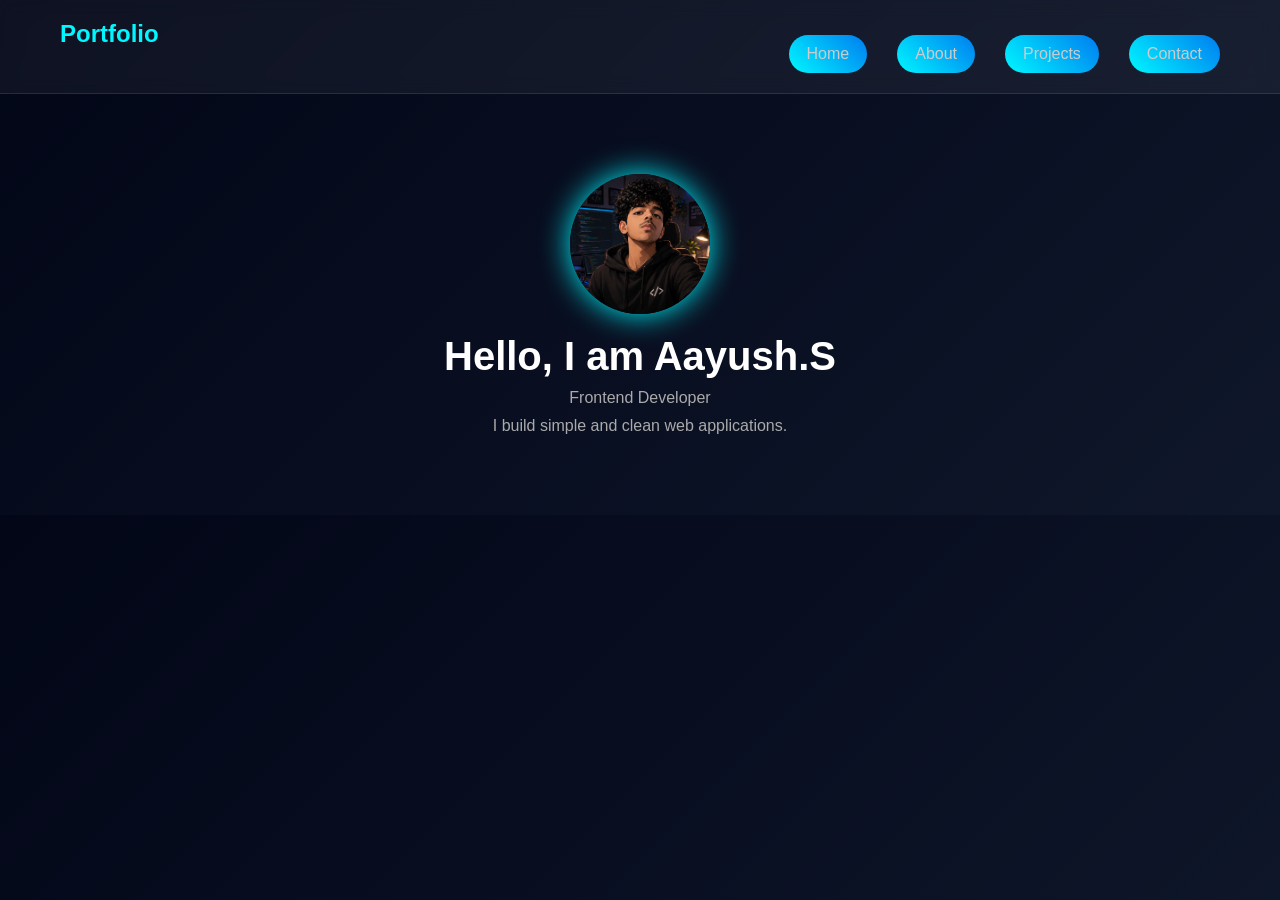
==== index.html @ 899ebd4c "Update index.html" ====
<!DOCTYPE html>
<html>
<head>
  <title>Home</title>
  <link rel="stylesheet" href="style.css">
</head>
<body>

<nav class="navbar">
  <h2>Portfolio</h2>
  <ul>
    <li><a href="index.html">Home</a></li>
    <li><a href="about.html">About</a></li>
    <li><a href="projects.html">Projects</a></li>
    <li><a href="contact.html">Contact</a></li>
  </ul>
</nav>

<section class="home">
  <img src="profile.png" class="profile-img">
  <h1>Hello, I am Aayush.S</h1>
  <p>Frontend Developer</p>
  <p>I build simple and clean web applications.</p>
</section>

</body>
</html>
---- style.css ----
/* RESET */
* {
  margin: 0;
  padding: 0;
  box-sizing: border-box;
  font-family: 'Segoe UI', sans-serif;
}

/* BACKGROUND */
body {
  background: linear-gradient(135deg, #020617, #0f172a);
  color: #fff;
}

/* NAVBAR */
.navbar {
  display: flex;
  justify-content: space-between;
  padding: 20px 60px;
  background: rgba(255,255,255,0.05);
  backdrop-filter: blur(10px);
  border-bottom: 1px solid rgba(255,255,255,0.1);
}

.navbar h2 {
  color: #00f7ff;
}

.navbar ul {
  display: flex;
  gap: 30px;
  list-style: none;
}

.navbar a {
  color: #ccc;
  text-decoration: none;
  transition: 0.3s;
  position: relative;
}

.navbar a:hover {
  color: #00f7ff;
}

/* SECTIONS */
section {
  padding: 80px 20px;
  text-align: center;
}

/* HOME */
.home {
  display: flex;
  flex-direction: column;
  align-items: center;
}

.profile-img {
  width: 140px;
  border-radius: 50%;
  box-shadow: 0 0 30px #00f7ff;
  margin-bottom: 20px;
}

.home h1 {
  font-size: 2.5rem;
}

.home p {
  color: #aaa;
  margin-top: 10px;
}

/* GLASS CARD */
.card {
  background: rgba(255,255,255,0.05);
  backdrop-filter: blur(15px);
  border-radius: 15px;
  padding: 30px;
  margin: 20px auto;
  width: 80%;
  max-width: 600px;
  border: 1px solid rgba(255,255,255,0.1);
}

/* PROJECTS */
.projects {
  display: flex;
  justify-content: center;
  gap: 40px;
  flex-wrap: wrap;
}

.project-card {
  width: 260px;
  padding: 20px;
  border-radius: 15px;
  background: rgba(255,255,255,0.05);
  backdrop-filter: blur(12px);
  transition: 0.3s;
  border: 1px solid rgba(255,255,255,0.1);
}

.project-card:hover {
  transform: translateY(-10px) scale(1.05);
  box-shadow: 0 0 25px rgba(0,255,255,0.4);
}

.project-card img {
  width: 100%;
  border-radius: 10px;
}

/* BUTTON */
a, button {
  display: inline-block;
  margin-top: 15px;
  padding: 10px 18px;
  border-radius: 25px;
  background: linear-gradient(45deg, #00f7ff, #007cf0);
  color: #000;
  text-decoration: none;
  border: none;
  cursor: pointer;
  transition: 0.3s;
}

a:hover, button:hover {
  transform: scale(1.1);
}

/* FORM */
input, textarea {
  width: 80%;
  padding: 10px;
  margin: 10px 0;
  border-radius: 10px;
  border: none;
  outline: none;
}

/* FOOTER */
footer {
  text-align: center;
  padding: 20px;
  color: #777;
}
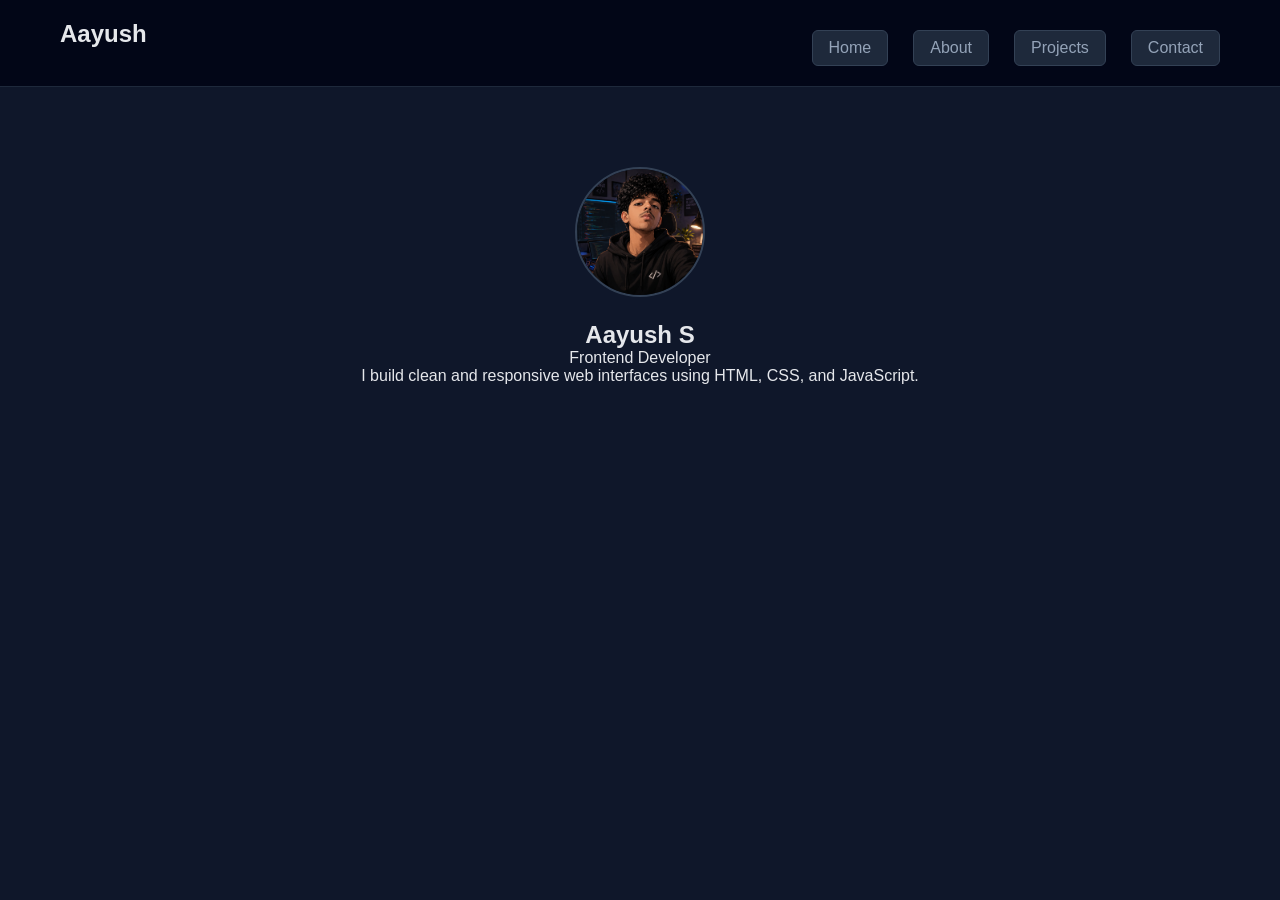
==== commit 54a526ba: "Update index.html" ====
--- a/index.html
+++ b/index.html
@@ -1,13 +1,13 @@
 <!DOCTYPE html>
 <html>
 <head>
-  <title>Home</title>
+  <title>Portfolio</title>
   <link rel="stylesheet" href="style.css">
 </head>
 <body>
 
 <nav class="navbar">
-  <h2>Portfolio</h2>
+  <h2>Aayush</h2>
   <ul>
     <li><a href="index.html">Home</a></li>
     <li><a href="about.html">About</a></li>
@@ -18,9 +18,11 @@
 
 <section class="home">
   <img src="profile.png" class="profile-img">
-  <h1>Hello, I am Aayush.S</h1>
-  <p>Frontend Developer</p>
-  <p>I build simple and clean web applications.</p>
+  <h1>Aayush S</h1>
+  <p class="tagline">Frontend Developer</p>
+  <p class="desc">
+    I build clean and responsive web interfaces using HTML, CSS, and JavaScript.
+  </p>
 </section>
 
 </body>
--- a/style.css
+++ b/style.css
@@ -6,10 +6,10 @@
   font-family: 'Segoe UI', sans-serif;
 }
 
-/* BACKGROUND */
+/* BODY */
 body {
-  background: linear-gradient(135deg, #020617, #0f172a);
-  color: #fff;
+  background: #0f172a;
+  color: #e5e7eb;
 }
 
 /* NAVBAR */
@@ -17,30 +17,23 @@
   display: flex;
   justify-content: space-between;
   padding: 20px 60px;
-  background: rgba(255,255,255,0.05);
-  backdrop-filter: blur(10px);
-  border-bottom: 1px solid rgba(255,255,255,0.1);
-}
-
-.navbar h2 {
-  color: #00f7ff;
+  background: #020617;
+  border-bottom: 1px solid #1e293b;
 }
 
 .navbar ul {
   display: flex;
-  gap: 30px;
+  gap: 25px;
   list-style: none;
 }
 
 .navbar a {
-  color: #ccc;
+  color: #94a3b8;
   text-decoration: none;
-  transition: 0.3s;
-  position: relative;
 }
 
 .navbar a:hover {
-  color: #00f7ff;
+  color: white;
 }
 
 /* SECTIONS */
@@ -49,85 +42,64 @@
   text-align: center;
 }
 
-/* HOME */
-.home {
-  display: flex;
-  flex-direction: column;
-  align-items: center;
-}
-
+/* PROFILE */
 .profile-img {
-  width: 140px;
+  width: 130px;
   border-radius: 50%;
-  box-shadow: 0 0 30px #00f7ff;
+  border: 2px solid #334155;
   margin-bottom: 20px;
 }
 
-.home h1 {
-  font-size: 2.5rem;
-}
-
-.home p {
-  color: #aaa;
-  margin-top: 10px;
-}
-
-/* GLASS CARD */
+/* CARD */
 .card {
-  background: rgba(255,255,255,0.05);
-  backdrop-filter: blur(15px);
-  border-radius: 15px;
+  background: #020617;
   padding: 30px;
-  margin: 20px auto;
+  border-radius: 12px;
+  border: 1px solid #1e293b;
   width: 80%;
   max-width: 600px;
-  border: 1px solid rgba(255,255,255,0.1);
+  margin: auto;
 }
 
 /* PROJECTS */
 .projects {
   display: flex;
   justify-content: center;
-  gap: 40px;
+  gap: 30px;
   flex-wrap: wrap;
 }
 
 .project-card {
   width: 260px;
   padding: 20px;
-  border-radius: 15px;
-  background: rgba(255,255,255,0.05);
-  backdrop-filter: blur(12px);
-  transition: 0.3s;
-  border: 1px solid rgba(255,255,255,0.1);
+  background: #020617;
+  border-radius: 12px;
+  border: 1px solid #1e293b;
 }
 
 .project-card:hover {
-  transform: translateY(-10px) scale(1.05);
-  box-shadow: 0 0 25px rgba(0,255,255,0.4);
+  transform: translateY(-5px);
 }
 
 .project-card img {
   width: 100%;
-  border-radius: 10px;
+  border-radius: 8px;
 }
 
 /* BUTTON */
 a, button {
   display: inline-block;
-  margin-top: 15px;
-  padding: 10px 18px;
-  border-radius: 25px;
-  background: linear-gradient(45deg, #00f7ff, #007cf0);
-  color: #000;
+  margin-top: 10px;
+  padding: 8px 16px;
+  background: #1e293b;
+  color: white;
+  border-radius: 6px;
   text-decoration: none;
-  border: none;
-  cursor: pointer;
-  transition: 0.3s;
+  border: 1px solid #334155;
 }
 
 a:hover, button:hover {
-  transform: scale(1.1);
+  background: #334155;
 }
 
 /* FORM */
@@ -135,14 +107,15 @@
   width: 80%;
   padding: 10px;
   margin: 10px 0;
-  border-radius: 10px;
-  border: none;
-  outline: none;
+  border-radius: 6px;
+  border: 1px solid #334155;
+  background: #020617;
+  color: white;
 }
 
 /* FOOTER */
 footer {
+  padding: 20px;
   text-align: center;
-  padding: 20px;
-  color: #777;
+  color: #6b7280;
 }
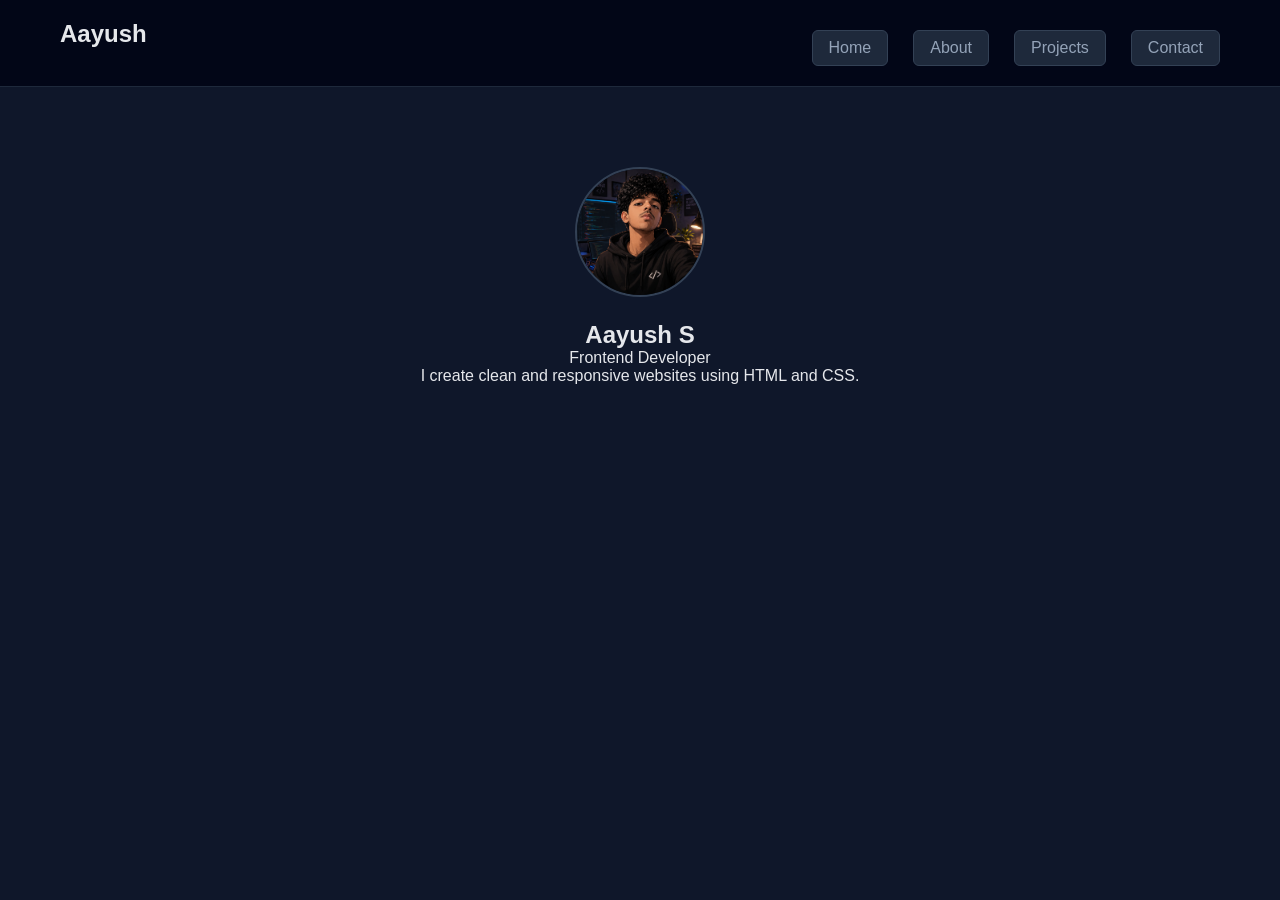
==== commit f689cf57: "Update index.html" ====
--- a/index.html
+++ b/index.html
@@ -21,7 +21,7 @@
   <h1>Aayush S</h1>
   <p class="tagline">Frontend Developer</p>
   <p class="desc">
-    I build clean and responsive web interfaces using HTML, CSS, and JavaScript.
+    I create clean and responsive websites using HTML and CSS.
   </p>
 </section>
 
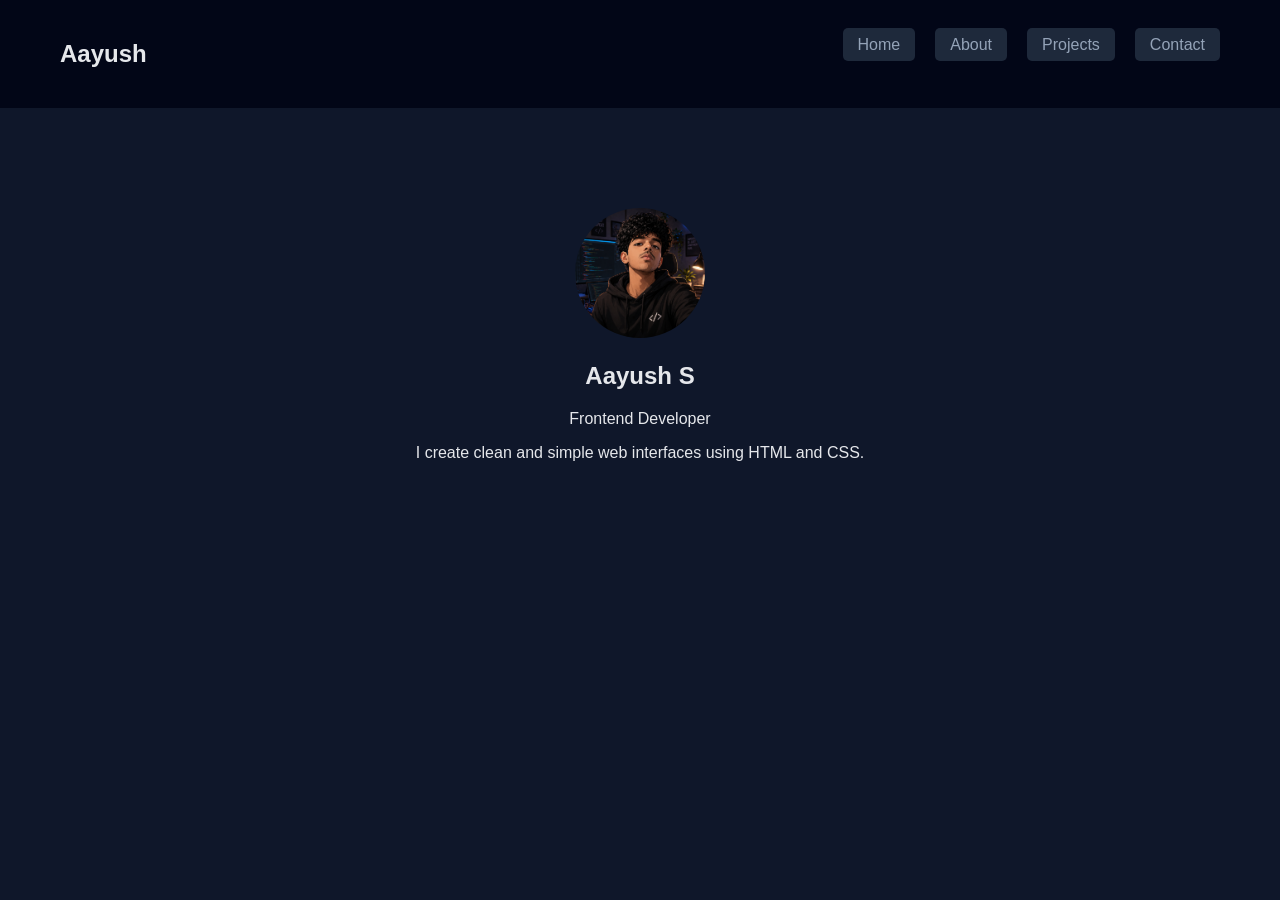
==== commit 9e11ded2: "Update index.html" ====
--- a/index.html
+++ b/index.html
@@ -20,9 +20,7 @@
   <img src="profile.png" class="profile-img">
   <h1>Aayush S</h1>
   <p class="tagline">Frontend Developer</p>
-  <p class="desc">
-    I create clean and responsive websites using HTML and CSS.
-  </p>
+  <p class="desc">I create clean and simple web interfaces using HTML and CSS.</p>
 </section>
 
 </body>
--- a/style.css
+++ b/style.css
@@ -1,13 +1,6 @@
-/* RESET */
-* {
+body {
   margin: 0;
-  padding: 0;
-  box-sizing: border-box;
-  font-family: 'Segoe UI', sans-serif;
-}
-
-/* BODY */
-body {
+  font-family: Arial;
   background: #0f172a;
   color: #e5e7eb;
 }
@@ -18,12 +11,11 @@
   justify-content: space-between;
   padding: 20px 60px;
   background: #020617;
-  border-bottom: 1px solid #1e293b;
 }
 
 .navbar ul {
   display: flex;
-  gap: 25px;
+  gap: 20px;
   list-style: none;
 }
 
@@ -36,29 +28,25 @@
   color: white;
 }
 
-/* SECTIONS */
-section {
-  padding: 80px 20px;
+/* HOME */
+.home {
   text-align: center;
+  padding: 100px;
 }
 
-/* PROFILE */
 .profile-img {
   width: 130px;
   border-radius: 50%;
-  border: 2px solid #334155;
-  margin-bottom: 20px;
 }
 
 /* CARD */
 .card {
   background: #020617;
   padding: 30px;
-  border-radius: 12px;
-  border: 1px solid #1e293b;
+  margin: 20px auto;
   width: 80%;
   max-width: 600px;
-  margin: auto;
+  border-radius: 10px;
 }
 
 /* PROJECTS */
@@ -66,56 +54,50 @@
   display: flex;
   justify-content: center;
   gap: 30px;
-  flex-wrap: wrap;
+  padding: 80px;
 }
 
 .project-card {
-  width: 260px;
+  width: 250px;
+  background: #020617;
   padding: 20px;
-  background: #020617;
-  border-radius: 12px;
-  border: 1px solid #1e293b;
+  border-radius: 10px;
+  text-align: center;
+  transition: 0.3s;
 }
 
 .project-card:hover {
-  transform: translateY(-5px);
+  transform: translateY(-8px);
 }
 
 .project-card img {
   width: 100%;
-  border-radius: 8px;
+}
+
+/* GALLERY */
+.gallery {
+  display: grid;
+  grid-template-columns: repeat(2, 1fr);
+  gap: 15px;
+  padding: 50px;
+}
+
+.gallery img {
+  width: 100%;
+  border-radius: 10px;
+  transition: 0.3s;
+}
+
+.gallery img:hover {
+  transform: scale(1.05);
 }
 
 /* BUTTON */
 a, button {
-  display: inline-block;
-  margin-top: 10px;
-  padding: 8px 16px;
   background: #1e293b;
   color: white;
-  border-radius: 6px;
+  padding: 8px 15px;
+  border-radius: 5px;
   text-decoration: none;
-  border: 1px solid #334155;
+  border: none;
 }
-
-a:hover, button:hover {
-  background: #334155;
-}
-
-/* FORM */
-input, textarea {
-  width: 80%;
-  padding: 10px;
-  margin: 10px 0;
-  border-radius: 6px;
-  border: 1px solid #334155;
-  background: #020617;
-  color: white;
-}
-
-/* FOOTER */
-footer {
-  padding: 20px;
-  text-align: center;
-  color: #6b7280;
-}
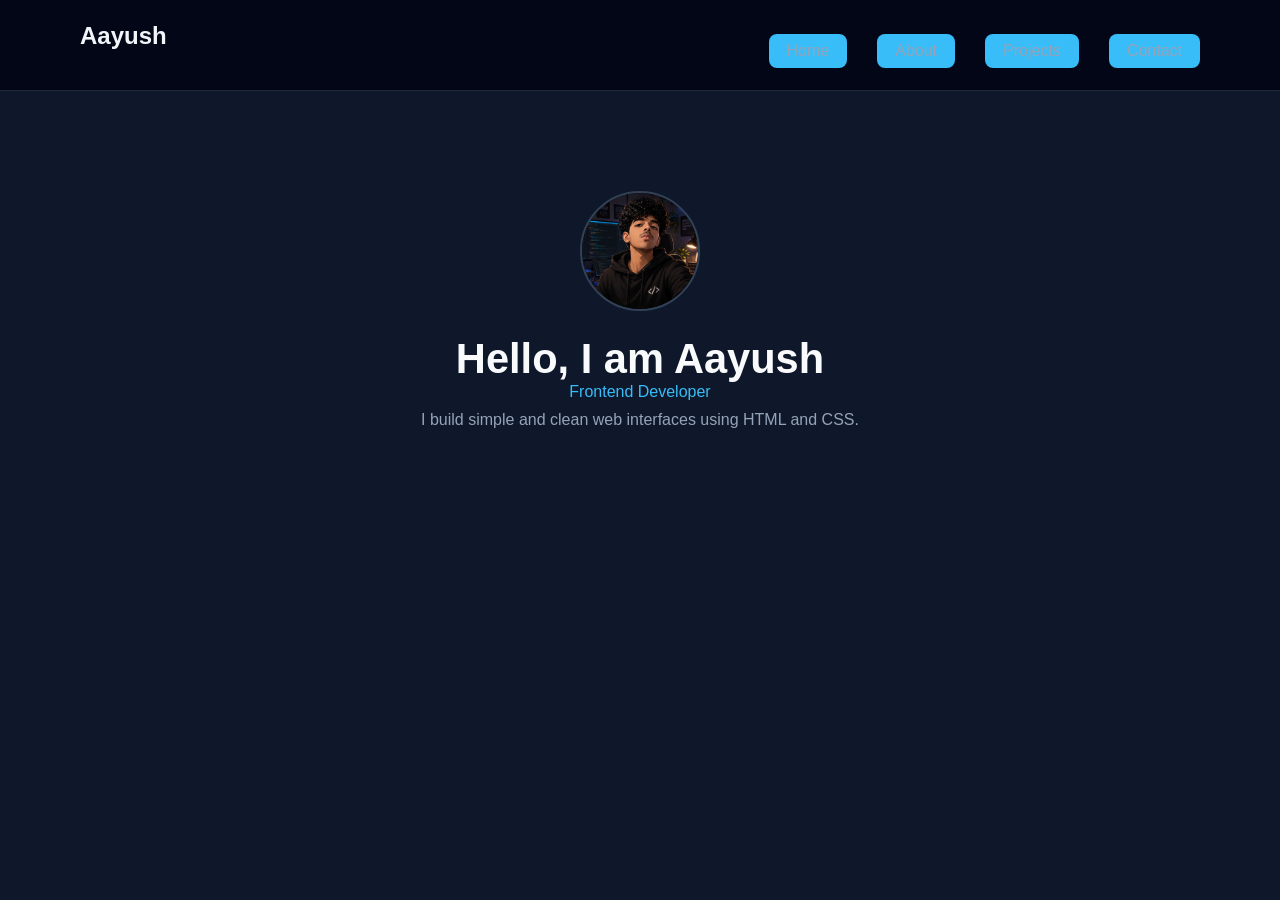
==== commit a1191768: "Update index.html" ====
--- a/index.html
+++ b/index.html
@@ -18,9 +18,9 @@
 
 <section class="home">
   <img src="profile.png" class="profile-img">
-  <h1>Aayush S</h1>
+  <h1>Hello, I am Aayush</h1>
   <p class="tagline">Frontend Developer</p>
-  <p class="desc">I create clean and simple web interfaces using HTML and CSS.</p>
+  <p class="desc">I build simple and clean web interfaces using HTML and CSS.</p>
 </section>
 
 </body>
--- a/style.css
+++ b/style.css
@@ -1,91 +1,125 @@
+/* RESET */
+* {
+  margin: 0;
+  padding: 0;
+  box-sizing: border-box;
+  font-family: "Segoe UI", sans-serif;
+}
+
+/* BODY */
 body {
-  margin: 0;
-  font-family: Arial;
-  background: #0f172a;
-  color: #e5e7eb;
+  background: #0f172a;   /* deep slate blue */
+  color: #e2e8f0;
 }
 
 /* NAVBAR */
 .navbar {
   display: flex;
   justify-content: space-between;
-  padding: 20px 60px;
+  padding: 22px 80px;
   background: #020617;
+  border-bottom: 1px solid #1e293b;
+}
+
+.navbar h2 {
+  color: #f1f5f9;
 }
 
 .navbar ul {
   display: flex;
-  gap: 20px;
+  gap: 30px;
   list-style: none;
 }
 
 .navbar a {
   color: #94a3b8;
   text-decoration: none;
+  transition: 0.2s;
 }
 
 .navbar a:hover {
-  color: white;
+  color: #38bdf8;  /* soft blue accent */
+}
+
+/* SECTION */
+section {
+  padding: 100px 20px;
+  text-align: center;
 }
 
 /* HOME */
-.home {
-  text-align: center;
-  padding: 100px;
+.home h1 {
+  font-size: 2.6rem;
+  color: #f8fafc;
 }
 
+.tagline {
+  color: #38bdf8;   /* accent */
+  margin-bottom: 10px;
+}
+
+.desc {
+  max-width: 500px;
+  margin: auto;
+  color: #94a3b8;
+}
+
+/* PROFILE */
 .profile-img {
-  width: 130px;
+  width: 120px;
   border-radius: 50%;
+  margin-bottom: 20px;
+  border: 2px solid #334155;
 }
 
 /* CARD */
 .card {
   background: #020617;
-  padding: 30px;
-  margin: 20px auto;
-  width: 80%;
+  border: 1px solid #1e293b;
+  padding: 40px;
   max-width: 600px;
-  border-radius: 10px;
+  margin: auto;
+  border-radius: 12px;
 }
 
 /* PROJECTS */
 .projects {
   display: flex;
   justify-content: center;
-  gap: 30px;
-  padding: 80px;
+  gap: 40px;
+  flex-wrap: wrap;
 }
 
 .project-card {
-  width: 250px;
+  width: 260px;
+  padding: 20px;
   background: #020617;
-  padding: 20px;
-  border-radius: 10px;
-  text-align: center;
-  transition: 0.3s;
+  border-radius: 12px;
+  border: 1px solid #1e293b;
+  transition: 0.2s;
 }
 
 .project-card:hover {
-  transform: translateY(-8px);
+  border-color: #38bdf8;
 }
 
 .project-card img {
   width: 100%;
+  border-radius: 8px;
 }
 
 /* GALLERY */
 .gallery {
   display: grid;
   grid-template-columns: repeat(2, 1fr);
-  gap: 15px;
-  padding: 50px;
+  gap: 18px;
+  padding: 60px;
 }
 
 .gallery img {
   width: 100%;
   border-radius: 10px;
-  transition: 0.3s;
+  transition: 0.2s;
 }
 
 .gallery img:hover {
@@ -94,10 +128,28 @@
 
 /* BUTTON */
 a, button {
-  background: #1e293b;
-  color: white;
-  padding: 8px 15px;
-  border-radius: 5px;
+  display: inline-block;
+  margin-top: 12px;
+  padding: 8px 18px;
+  border-radius: 8px;
+  background: #38bdf8;   /* clean blue */
+  color: #020617;
   text-decoration: none;
   border: none;
+  transition: 0.2s;
 }
+
+a:hover, button:hover {
+  background: #0ea5e9;
+}
+
+/* FORM */
+input, textarea {
+  width: 80%;
+  padding: 10px;
+  margin: 10px 0;
+  border-radius: 8px;
+  border: 1px solid #334155;
+  background: #020617;
+  color: white;
+}
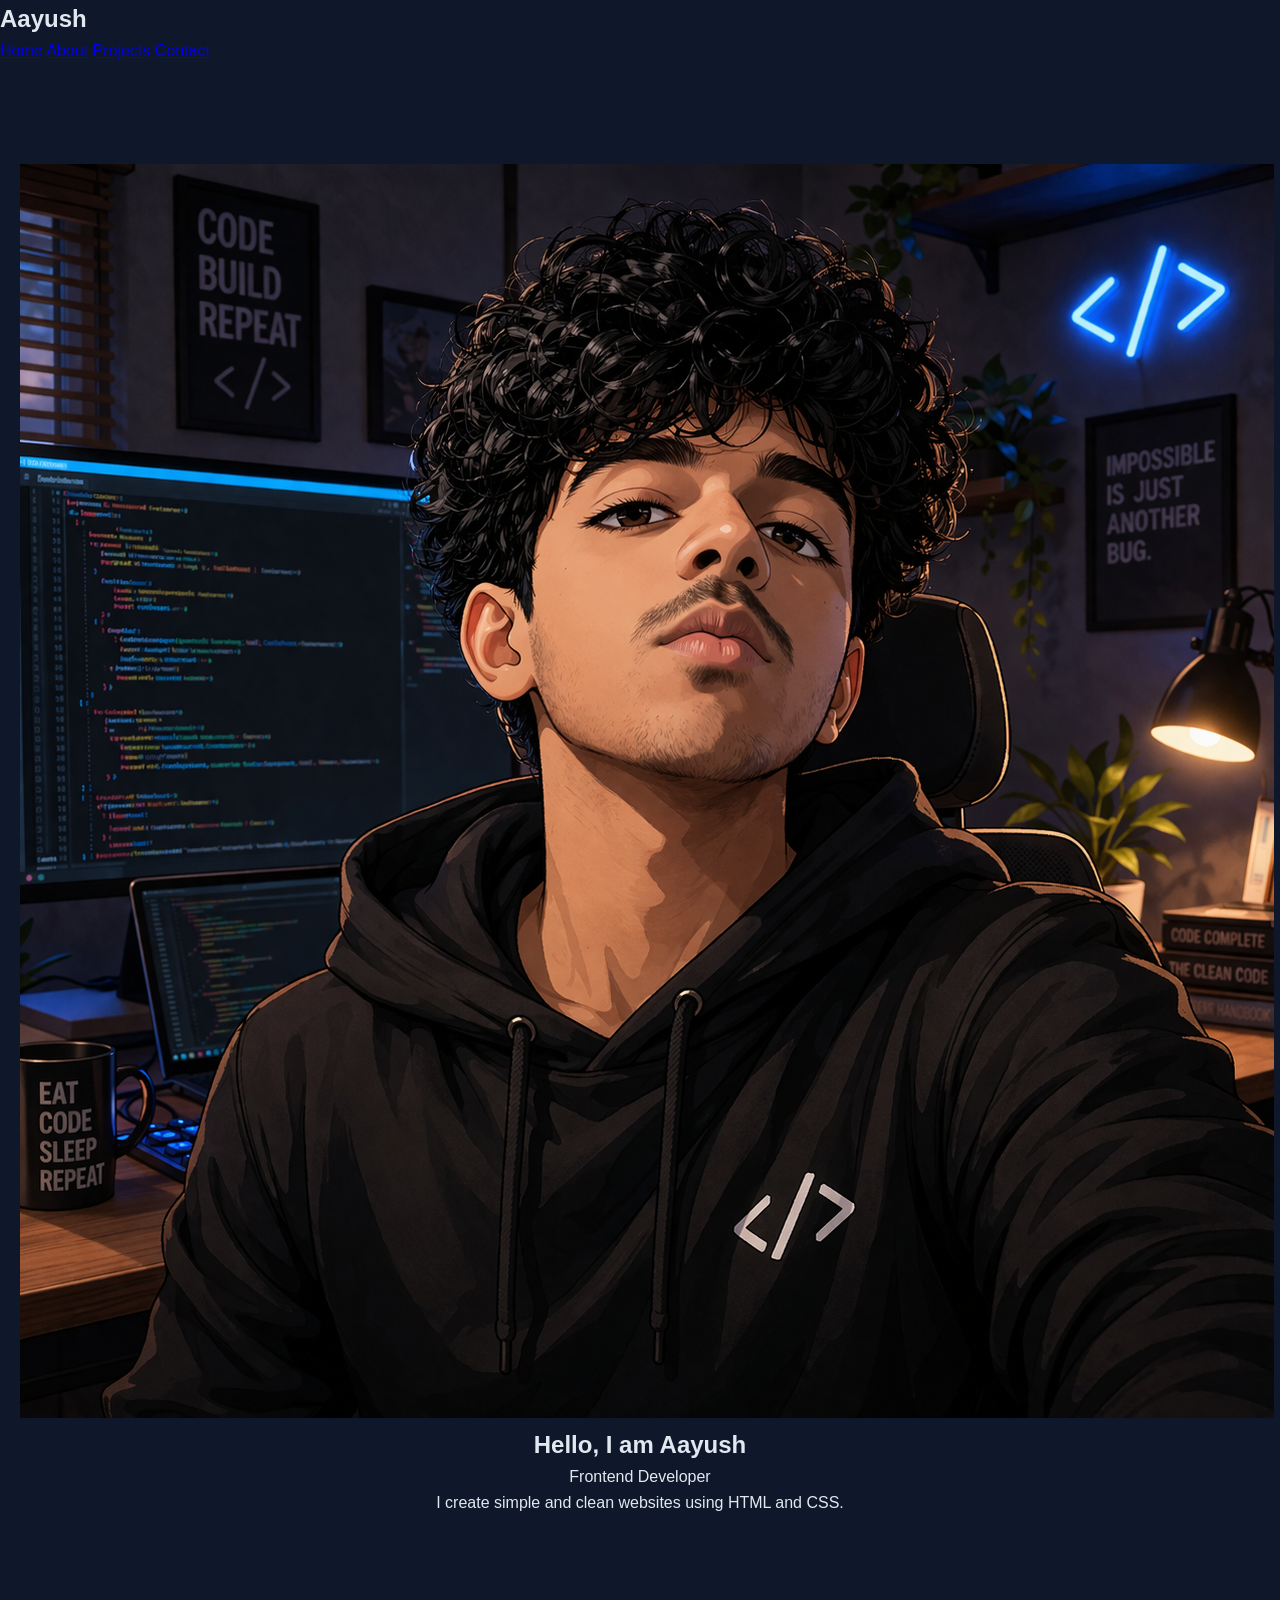
==== commit f6a90cef: "Update index.html" ====
--- a/index.html
+++ b/index.html
@@ -6,21 +6,21 @@
 </head>
 <body>
 
-<nav class="navbar">
+<nav>
   <h2>Aayush</h2>
-  <ul>
-    <li><a href="index.html">Home</a></li>
-    <li><a href="about.html">About</a></li>
-    <li><a href="projects.html">Projects</a></li>
-    <li><a href="contact.html">Contact</a></li>
-  </ul>
+  <div>
+    <a href="index.html">Home</a>
+    <a href="about.html">About</a>
+    <a href="projects.html">Projects</a>
+    <a href="contact.html">Contact</a>
+  </div>
 </nav>
 
-<section class="home">
-  <img src="profile.png" class="profile-img">
+<section class="center">
+  <img src="profile.png" class="profile">
   <h1>Hello, I am Aayush</h1>
-  <p class="tagline">Frontend Developer</p>
-  <p class="desc">I build simple and clean web interfaces using HTML and CSS.</p>
+  <p class="blue">Frontend Developer</p>
+  <p>I create simple and clean websites using HTML and CSS.</p>
 </section>
 
 </body>
--- a/style.css
+++ b/style.css
@@ -8,40 +8,44 @@
 
 /* BODY */
 body {
-  background: #0f172a;   /* deep slate blue */
+  background: #0f172a;
   color: #e2e8f0;
+  line-height: 1.6;
 }
 
 /* NAVBAR */
 .navbar {
   display: flex;
   justify-content: space-between;
+  align-items: center;
   padding: 22px 80px;
   background: #020617;
   border-bottom: 1px solid #1e293b;
 }
 
 .navbar h2 {
-  color: #f1f5f9;
+  color: #f8fafc;
+  letter-spacing: 1px;
 }
 
 .navbar ul {
   display: flex;
-  gap: 30px;
+  gap: 28px;
   list-style: none;
 }
 
 .navbar a {
   color: #94a3b8;
   text-decoration: none;
+  font-size: 15px;
   transition: 0.2s;
 }
 
 .navbar a:hover {
-  color: #38bdf8;  /* soft blue accent */
+  color: #38bdf8;
 }
 
-/* SECTION */
+/* SECTIONS */
 section {
   padding: 100px 20px;
   text-align: center;
@@ -49,37 +53,39 @@
 
 /* HOME */
 .home h1 {
-  font-size: 2.6rem;
+  font-size: 2.8rem;
   color: #f8fafc;
+  margin-bottom: 10px;
 }
 
 .tagline {
-  color: #38bdf8;   /* accent */
+  color: #38bdf8;
+  font-weight: 500;
   margin-bottom: 10px;
 }
 
 .desc {
+  color: #94a3b8;
   max-width: 500px;
   margin: auto;
-  color: #94a3b8;
 }
 
-/* PROFILE */
+/* PROFILE IMAGE */
 .profile-img {
   width: 120px;
   border-radius: 50%;
   margin-bottom: 20px;
-  border: 2px solid #334155;
+  border: 2px solid #1e293b;
 }
 
 /* CARD */
 .card {
   background: #020617;
-  border: 1px solid #1e293b;
-  padding: 40px;
+  padding: 50px 30px;
+  border-radius: 14px;
   max-width: 600px;
   margin: auto;
-  border-radius: 12px;
+  border: 1px solid #1e293b;
 }
 
 /* PROJECTS */
@@ -87,69 +93,103 @@
   display: flex;
   justify-content: center;
   gap: 40px;
+  padding-top: 40px;
   flex-wrap: wrap;
 }
 
 .project-card {
   width: 260px;
+  background: #020617;
   padding: 20px;
-  background: #020617;
-  border-radius: 12px;
+  border-radius: 14px;
   border: 1px solid #1e293b;
-  transition: 0.2s;
-}
-
-.project-card:hover {
-  border-color: #38bdf8;
+  text-align: center;
+  transition: 0.3s;
 }
 
 .project-card img {
   width: 100%;
+  border-radius: 10px;
+  margin-bottom: 15px;
+}
+
+.project-card h3 {
+  margin-bottom: 10px;
+  font-size: 18px;
+}
+
+.project-card a {
+  display: inline-block;
+  margin-top: 10px;
+  padding: 8px 18px;
+  background: #38bdf8;
+  color: #020617;
   border-radius: 8px;
+  text-decoration: none;
+  font-size: 14px;
+}
+
+.project-card:hover {
+  transform: translateY(-6px);
+  border-color: #38bdf8;
 }
 
 /* GALLERY */
-.gallery {
+.gallery-section h2 {
+  margin-bottom: 30px;
+}
+
+.gallery-grid {
   display: grid;
   grid-template-columns: repeat(2, 1fr);
-  gap: 18px;
-  padding: 60px;
+  gap: 22px;
+  max-width: 900px;
+  margin: auto;
 }
 
-.gallery img {
-  width: 100%;
-  border-radius: 10px;
-  transition: 0.2s;
+.gallery-card {
+  border-radius: 14px;
+  overflow: hidden;
+  border: 1px solid #1e293b;
+  transition: 0.3s;
 }
 
-.gallery img:hover {
-  transform: scale(1.05);
+.gallery-card img {
+  width: 100%;
+  display: block;
+  transition: 0.4s;
 }
 
-/* BUTTON */
-a, button {
-  display: inline-block;
-  margin-top: 12px;
-  padding: 8px 18px;
-  border-radius: 8px;
-  background: #38bdf8;   /* clean blue */
-  color: #020617;
-  text-decoration: none;
-  border: none;
-  transition: 0.2s;
+.gallery-card:hover {
+  transform: translateY(-6px);
+  border-color: #38bdf8;
 }
 
-a:hover, button:hover {
-  background: #0ea5e9;
+.gallery-card:hover img {
+  transform: scale(1.06);
 }
 
-/* FORM */
-input, textarea {
-  width: 80%;
-  padding: 10px;
-  margin: 10px 0;
-  border-radius: 8px;
-  border: 1px solid #334155;
-  background: #020617;
-  color: white;
+/* CONTACT */
+.card p {
+  margin-top: 10px;
+  color: #94a3b8;
 }
+
+/* RESPONSIVE */
+@media (max-width: 768px) {
+
+  .navbar {
+    padding: 20px;
+    flex-direction: column;
+    gap: 10px;
+  }
+
+  .projects {
+    flex-direction: column;
+    align-items: center;
+  }
+
+  .gallery-grid {
+    grid-template-columns: 1fr;
+  }
+}
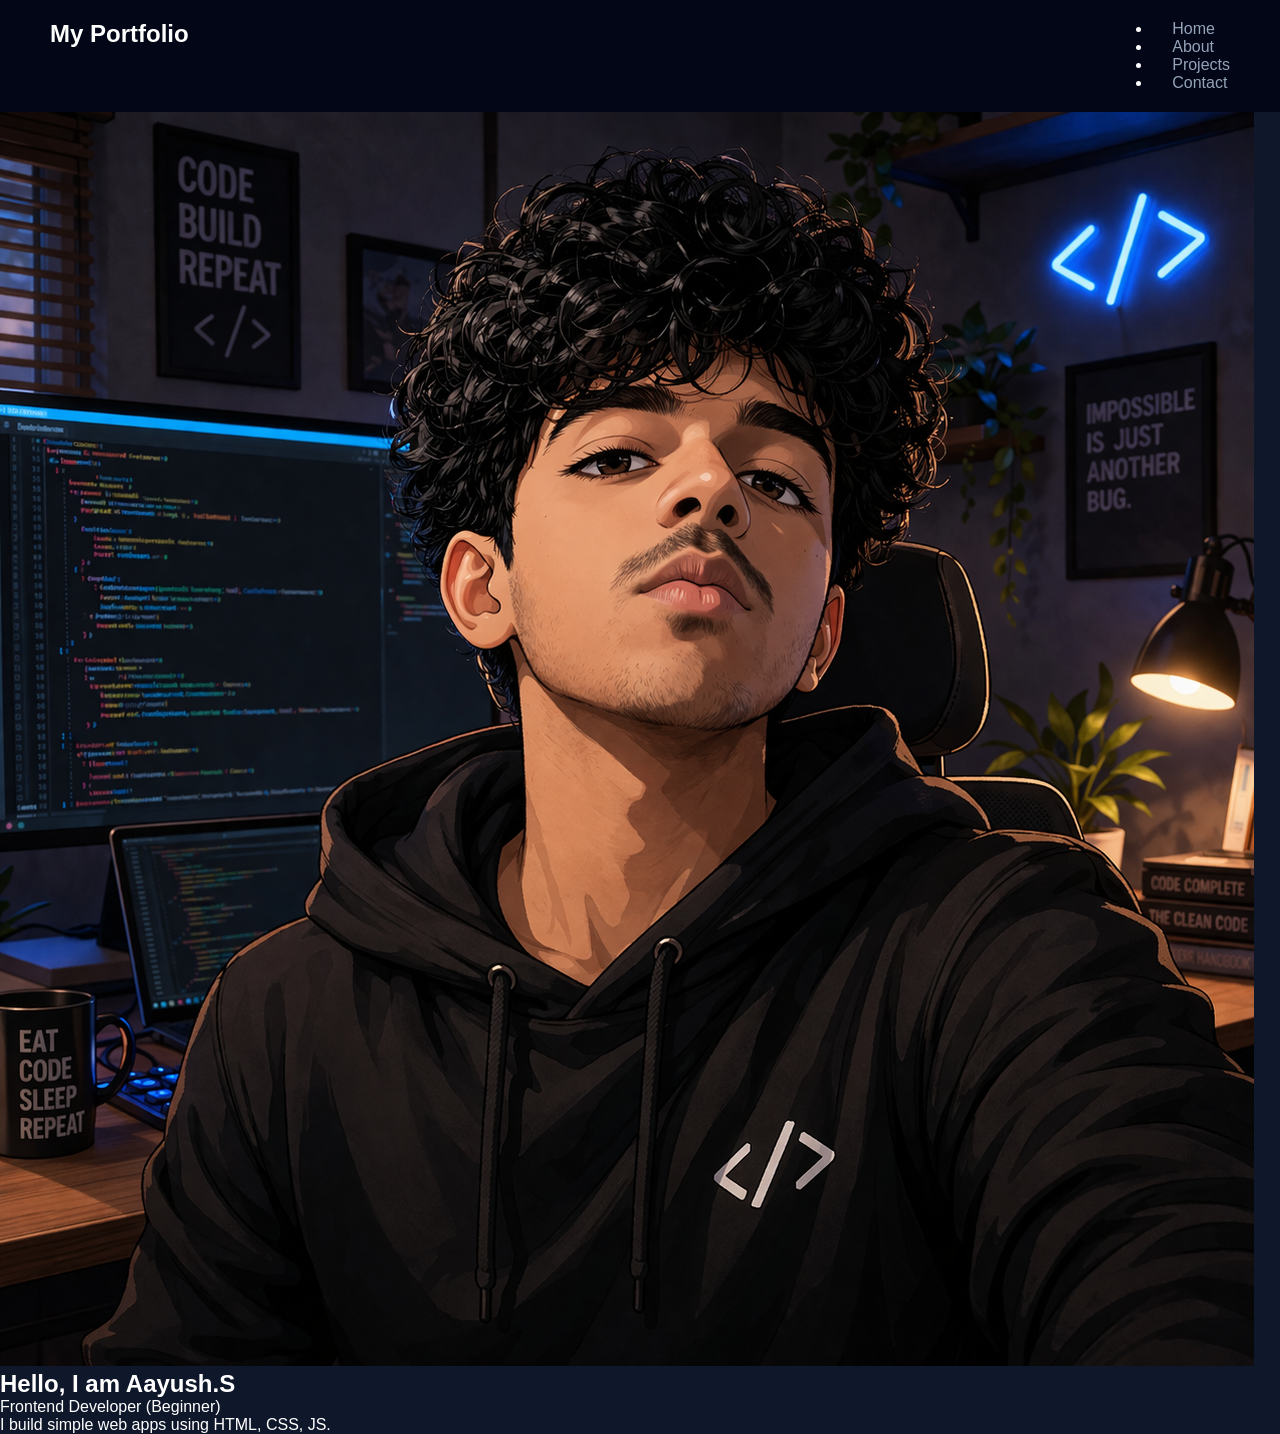
==== commit cb0014a6: "Update index.html" ====
--- a/index.html
+++ b/index.html
@@ -1,26 +1,26 @@
 <!DOCTYPE html>
 <html>
 <head>
-  <title>Portfolio</title>
+  <title>Home</title>
   <link rel="stylesheet" href="style.css">
 </head>
 <body>
 
-<nav>
-  <h2>Aayush</h2>
-  <div>
-    <a href="index.html">Home</a>
-    <a href="about.html">About</a>
-    <a href="projects.html">Projects</a>
-    <a href="contact.html">Contact</a>
-  </div>
+<nav class="navbar">
+  <h2>My Portfolio</h2>
+  <ul>
+    <li><a href="index.html">Home</a></li>
+    <li><a href="about.html">About</a></li>
+    <li><a href="projects.html">Projects</a></li>
+    <li><a href="contact.html">Contact</a></li>
+  </ul>
 </nav>
 
-<section class="center">
-  <img src="profile.png" class="profile">
-  <h1>Hello, I am Aayush</h1>
-  <p class="blue">Frontend Developer</p>
-  <p>I create simple and clean websites using HTML and CSS.</p>
+<section class="home">
+  <img src="profile.png" class="profile-img">
+  <h1>Hello, I am Aayush.S</h1>
+  <p>Frontend Developer (Beginner)</p>
+  <p>I build simple web apps using HTML, CSS, JS.</p>
 </section>
 
 </body>
--- a/style.css
+++ b/style.css
@@ -1,195 +1,99 @@
-/* RESET */
 * {
   margin: 0;
   padding: 0;
   box-sizing: border-box;
-  font-family: "Segoe UI", sans-serif;
+  font-family: Arial;
 }
 
-/* BODY */
 body {
   background: #0f172a;
-  color: #e2e8f0;
-  line-height: 1.6;
+  color: white;
 }
 
-/* NAVBAR */
-.navbar {
+/* NAV */
+nav {
   display: flex;
   justify-content: space-between;
-  align-items: center;
-  padding: 22px 80px;
+  padding: 20px 50px;
   background: #020617;
-  border-bottom: 1px solid #1e293b;
 }
 
-.navbar h2 {
-  color: #f8fafc;
-  letter-spacing: 1px;
+nav a {
+  margin-left: 20px;
+  color: #94a3b8;
+  text-decoration: none;
 }
 
-.navbar ul {
-  display: flex;
-  gap: 28px;
-  list-style: none;
-}
-
-.navbar a {
-  color: #94a3b8;
-  text-decoration: none;
-  font-size: 15px;
-  transition: 0.2s;
-}
-
-.navbar a:hover {
+nav a:hover {
   color: #38bdf8;
 }
 
-/* SECTIONS */
-section {
+/* CENTER */
+.center {
+  text-align: center;
   padding: 100px 20px;
-  text-align: center;
 }
 
-/* HOME */
-.home h1 {
-  font-size: 2.8rem;
-  color: #f8fafc;
-  margin-bottom: 10px;
-}
-
-.tagline {
-  color: #38bdf8;
-  font-weight: 500;
-  margin-bottom: 10px;
-}
-
-.desc {
-  color: #94a3b8;
-  max-width: 500px;
-  margin: auto;
-}
-
-/* PROFILE IMAGE */
-.profile-img {
+.profile {
   width: 120px;
   border-radius: 50%;
   margin-bottom: 20px;
-  border: 2px solid #1e293b;
 }
 
-/* CARD */
-.card {
+.blue {
+  color: #38bdf8;
+}
+
+/* BOX */
+.box {
+  max-width: 500px;
+  margin: 100px auto;
+  padding: 30px;
   background: #020617;
-  padding: 50px 30px;
-  border-radius: 14px;
-  max-width: 600px;
-  margin: auto;
-  border: 1px solid #1e293b;
+  border-radius: 10px;
+  text-align: center;
 }
 
 /* PROJECTS */
 .projects {
   display: flex;
   justify-content: center;
-  gap: 40px;
-  padding-top: 40px;
-  flex-wrap: wrap;
+  gap: 30px;
+  margin-top: 80px;
 }
 
-.project-card {
-  width: 260px;
+.card {
+  width: 250px;
   background: #020617;
   padding: 20px;
-  border-radius: 14px;
-  border: 1px solid #1e293b;
+  border-radius: 10px;
   text-align: center;
-  transition: 0.3s;
 }
 
-.project-card img {
+.card img {
   width: 100%;
-  border-radius: 10px;
-  margin-bottom: 15px;
+  border-radius: 8px;
 }
 
-.project-card h3 {
-  margin-bottom: 10px;
-  font-size: 18px;
-}
-
-.project-card a {
+.card a {
   display: inline-block;
   margin-top: 10px;
-  padding: 8px 18px;
+  padding: 8px 15px;
   background: #38bdf8;
-  color: #020617;
-  border-radius: 8px;
+  color: black;
+  border-radius: 6px;
   text-decoration: none;
-  font-size: 14px;
-}
-
-.project-card:hover {
-  transform: translateY(-6px);
-  border-color: #38bdf8;
 }
 
 /* GALLERY */
-.gallery-section h2 {
-  margin-bottom: 30px;
+.grid {
+  display: grid;
+  grid-template-columns: repeat(2, 1fr);
+  gap: 20px;
+  padding: 50px;
 }
 
-.gallery-grid {
-  display: grid;
-  grid-template-columns: repeat(2, 1fr);
-  gap: 22px;
-  max-width: 900px;
-  margin: auto;
+.grid img {
+  width: 100%;
+  border-radius: 10px;
 }
-
-.gallery-card {
-  border-radius: 14px;
-  overflow: hidden;
-  border: 1px solid #1e293b;
-  transition: 0.3s;
-}
-
-.gallery-card img {
-  width: 100%;
-  display: block;
-  transition: 0.4s;
-}
-
-.gallery-card:hover {
-  transform: translateY(-6px);
-  border-color: #38bdf8;
-}
-
-.gallery-card:hover img {
-  transform: scale(1.06);
-}
-
-/* CONTACT */
-.card p {
-  margin-top: 10px;
-  color: #94a3b8;
-}
-
-/* RESPONSIVE */
-@media (max-width: 768px) {
-
-  .navbar {
-    padding: 20px;
-    flex-direction: column;
-    gap: 10px;
-  }
-
-  .projects {
-    flex-direction: column;
-    align-items: center;
-  }
-
-  .gallery-grid {
-    grid-template-columns: 1fr;
-  }
-}
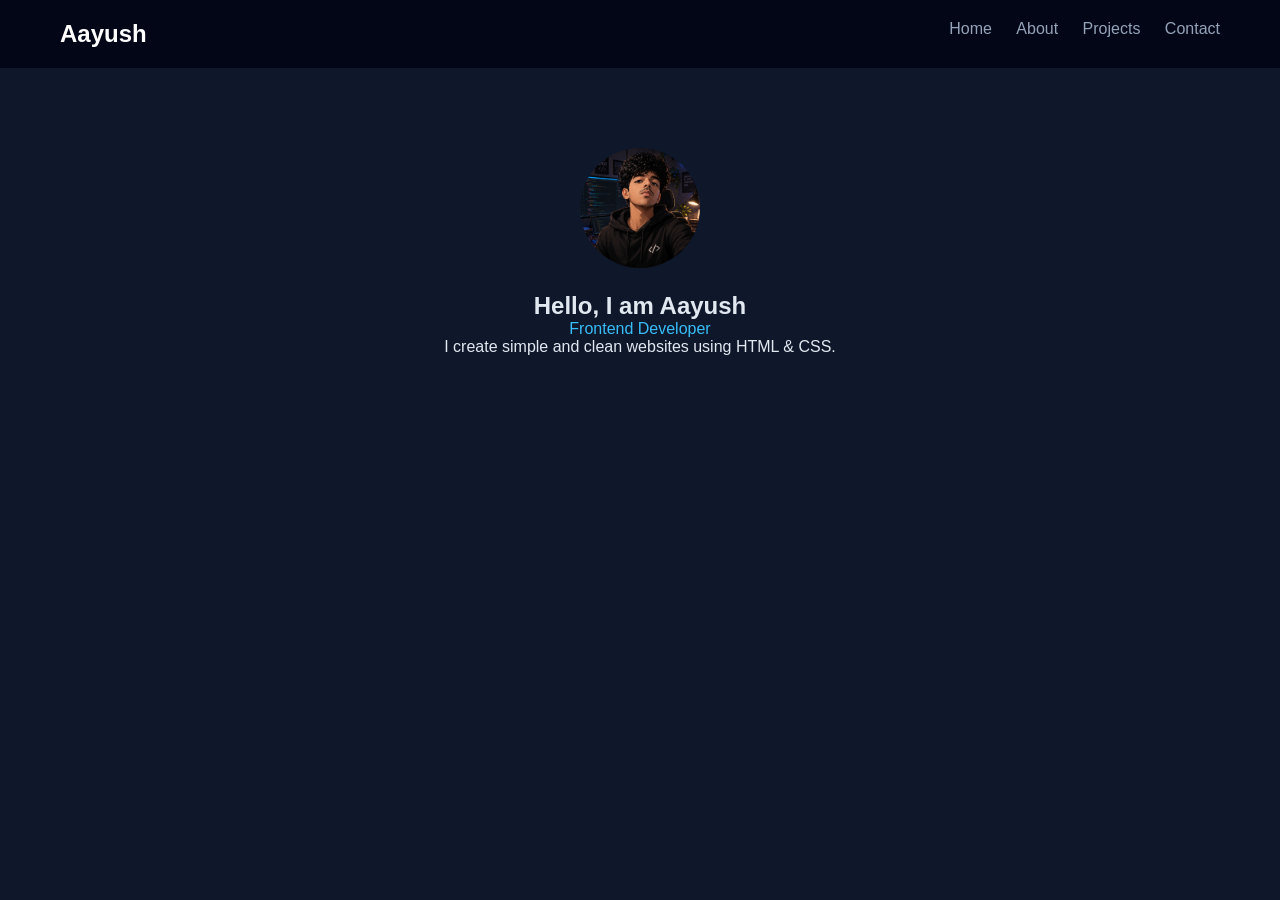
==== commit 3be7a5b9: "Update index.html" ====
--- a/index.html
+++ b/index.html
@@ -6,21 +6,21 @@
 </head>
 <body>
 
-<nav class="navbar">
-  <h2>My Portfolio</h2>
-  <ul>
-    <li><a href="index.html">Home</a></li>
-    <li><a href="about.html">About</a></li>
-    <li><a href="projects.html">Projects</a></li>
-    <li><a href="contact.html">Contact</a></li>
-  </ul>
+<nav>
+  <h2>Aayush</h2>
+  <div>
+    <a href="index.html">Home</a>
+    <a href="about.html">About</a>
+    <a href="projects.html">Projects</a>
+    <a href="contact.html">Contact</a>
+  </div>
 </nav>
 
-<section class="home">
-  <img src="profile.png" class="profile-img">
-  <h1>Hello, I am Aayush.S</h1>
-  <p>Frontend Developer (Beginner)</p>
-  <p>I build simple web apps using HTML, CSS, JS.</p>
+<section>
+  <img src="profile.png" class="profile">
+  <h1>Hello, I am Aayush</h1>
+  <p class="blue">Frontend Developer</p>
+  <p>I create simple and clean websites using HTML & CSS.</p>
 </section>
 
 </body>
--- a/style.css
+++ b/style.css
@@ -2,20 +2,24 @@
   margin: 0;
   padding: 0;
   box-sizing: border-box;
-  font-family: Arial;
+  font-family: Arial, sans-serif;
 }
 
 body {
   background: #0f172a;
-  color: white;
+  color: #e2e8f0;
 }
 
-/* NAV */
+/* NAVBAR */
 nav {
   display: flex;
   justify-content: space-between;
-  padding: 20px 50px;
+  padding: 20px 60px;
   background: #020617;
+}
+
+nav h2 {
+  color: white;
 }
 
 nav a {
@@ -28,12 +32,13 @@
   color: #38bdf8;
 }
 
-/* CENTER */
-.center {
+/* COMMON SECTION */
+section {
+  padding: 80px 20px;
   text-align: center;
-  padding: 100px 20px;
 }
 
+/* HOME */
 .profile {
   width: 120px;
   border-radius: 50%;
@@ -46,12 +51,11 @@
 
 /* BOX */
 .box {
+  background: #020617;
+  padding: 30px;
   max-width: 500px;
-  margin: 100px auto;
-  padding: 30px;
-  background: #020617;
+  margin: auto;
   border-radius: 10px;
-  text-align: center;
 }
 
 /* PROJECTS */
@@ -59,7 +63,7 @@
   display: flex;
   justify-content: center;
   gap: 30px;
-  margin-top: 80px;
+  flex-wrap: wrap;
 }
 
 .card {
@@ -67,7 +71,6 @@
   background: #020617;
   padding: 20px;
   border-radius: 10px;
-  text-align: center;
 }
 
 .card img {
@@ -90,7 +93,7 @@
   display: grid;
   grid-template-columns: repeat(2, 1fr);
   gap: 20px;
-  padding: 50px;
+  padding: 40px;
 }
 
 .grid img {
